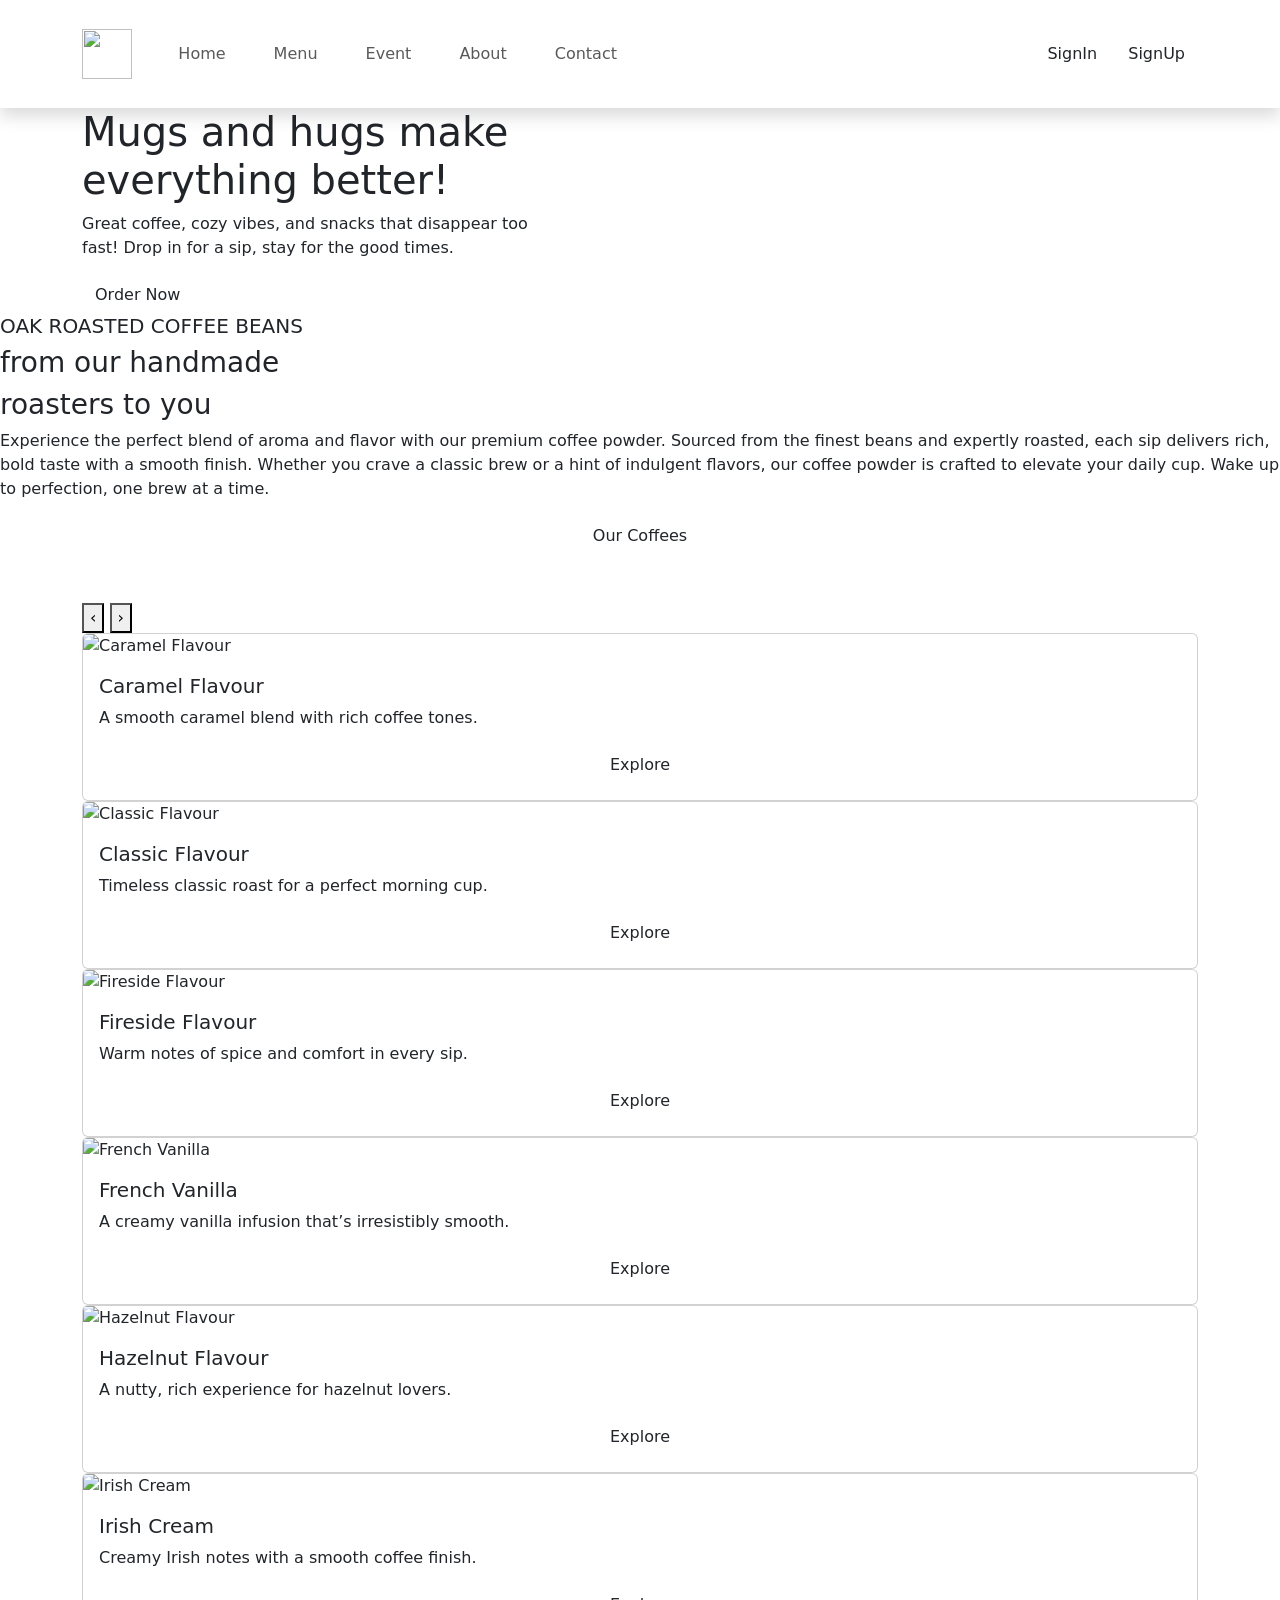
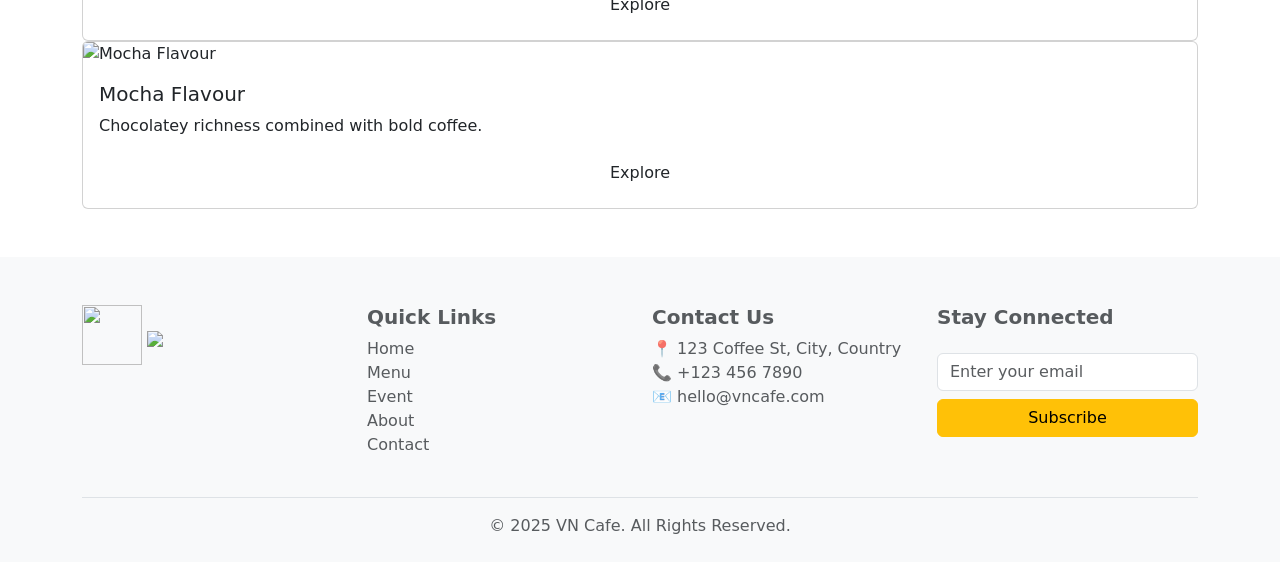
==== src/main/webapp/vncafe/pages/index.html @ fcb5ae5e "The initial src for vncafe has been added." ====
<!DOCTYPE html>
<html lang="en">

<head>
  <meta charset="utf-8" />
  <meta name="viewport" content="width=device-width, initial-scale=1" />
  <title>Welcome to VN Cafe</title>
  <link rel="icon" type="image/x-icon" href="/vncafe/vncafe/favicon_io/favicon.ico">
  <link rel="stylesheet" href="/vncafe/vncafe/pages/style.css" />
  <link rel="stylesheet" href="https://cdnjs.cloudflare.com/ajax/libs/aos/2.3.4/aos.css" />
  <link href="https://fonts.googleapis.com/css2?family=Gluten:wght@700&display=swap" rel="stylesheet" />
  <link href="https://cdn.jsdelivr.net/npm/bootstrap@5.3.3/dist/css/bootstrap.min.css" rel="stylesheet"
    integrity="sha384-QWTKZyjpPEjISv5WaRU9OFeRpok6YctnYmDr5pNlyT2bRjXh0JMhjY6hW+ALEwIH" crossorigin="anonymous" />
</head>

<body>
  <header class="header sticky-top">
    <!-- Nav Bar section -->
    <nav class="navbar navbar-expand-lg bg-white shadow sticky-top py-4">
      <div class="container">
        <a class="navbar-brand" href="#">
          <img class="svglogo align-items-center" src="/vncafe/vncafe/assets/img/Vn cafe big.png" height="50" width="50" />
          <img class="svglogo" src="/vncafe/vncafe/assets/VNcafe1.svg" alt="" />
        </a>
        <button class="navbar-toggler" type="button" data-bs-toggle="collapse" data-bs-target="#navbarNav"
          aria-controls="navbarNav" aria-expanded="false" aria-label="Toggle navigation">
          <span class="navbar-toggler-icon"></span>
        </button>
        <div class="collapse navbar-collapse d-flex justify-content-md-between" id="navbarNav">
          <ul class="navbar-nav ">
            <li class="nav-item">
              <a class="nav-link mx-3" href="/vncafe/vncafe/pages/index.html">Home</a>
            </li>
            <li class="nav-item">
              <a class="nav-link mx-3"  href="/vncafe/vncafe/pages/menu.html">Menu</a> <!--menu.html -->
            </li>
            <li class="nav-item">
              <a class="nav-link mx-3"  href="/vncafe/vncafe/pages/events.html">Event</a> <!--event.html -->
            </li>
            <li class="nav-item">
              <a class="nav-link mx-3"  href="/vncafe/vncafe/pages/about.html">About</a> <!--about.html -->
            </li>
            <li class="nav-item">
              <a class="nav-link mx-3"  href="/vncafe/vncafe/pages/contact.html">Contact</a> <!--contact.html -->
            </li>
          </ul>
          <!--          <div class="navProfile w-100" style="display: block; position: relative;">-->
<!--            <button id="profileToggle" class="btn btn-light">-->
<!--              <img src="/vncafe/vncafe/assets/person-circle.svg" width="40" height="40" class="rounded-circle" alt="Profile">-->
<!--            </button>-->
<!--            <div id="profileCard" style="display: none; position: absolute; top: 100%; right: 0; background: white; border: 1px solid #ddd; padding: 10px; border-radius: 8px; z-index: 1000;"></div>-->
<!--          </div>-->

              <div class='navProfile d-none' id="navProfileBtn">
                  <img role="button" tabindex="0" src="/vncafe/vncafe/assets/person-circle.svg" alt="Person" />

              </div>
              <div class="signDiv d-block" id="signDivBtn">
                <a href="/vncafe/vncafe/pages/profile_accounts.html" class="btn navbar-btn signBtn" ><span>SignIn</span></a>
                <a href="/vncafe/vncafe/pages/profile_accounts.html" class="btn btn-brand signBtn" ><span>SignUp</span></a>
              </div>
        </div>
      </div>
    </nav>
  </header>
  <main class="main">
    <!-- Hero Section -->
    <section id="hero" class="hero d-flex justify-content-center align-items-center">
      <div class="container">
        <div class="row gy-4 justify-content-center justify-content-lg-between">
          <div class="col-lg-5 order-2 order-lg-1 d-flex flex-column justify-content-center">
            <h1 data-aos="fade-right" data-aos-delay="200" class="heroh1">
              Mugs and hugs make <br />
              everything better!
            </h1>
            <p data-aos="fade-up" data-aos-delay="100" class="herop">
              Great coffee, cozy vibes, and snacks that disappear too fast! Drop
              in for a sip, stay for the good times.
            </p>
            <div class="d-flex" data-aos="fade-up" data-aos-delay="200">
              <a href="#orderNow" class="btn orderBtn allBtn" ><span>Order Now</span></a>
            </div>
          </div>
          <div class="col-lg-6 order-1 order-lg-2 hero-img" data-aos="zoom-in" data-aos-delay="100">
            <img src="/vncafe/vncafe/assets/img/heropage.png" class="img-fluid heroimg" alt="" />
        </div>
        </div>
      </div>
    </section>
    <!-- carousel -->
    <section>
      <div>
        <h5 class="sec2h5">OAK ROASTED COFFEE BEANS</h5>
        <div>
          <h3 class="sec2h3">from our handmade</h3>
          <h3 class="sec2h3">roasters to you</h3>
        </div>

        <p class=" sec2p">Experience the perfect blend of aroma and flavor with our premium coffee powder.
          Sourced
          from the finest beans and expertly roasted, each sip delivers rich, bold taste with a smooth finish. Whether
          you crave a classic brew or a hint of indulgent flavors, our coffee powder is crafted to elevate your daily
          cup. Wake up to perfection, one brew at a time.</p>
        <button class="btn allBtn d-block mx-auto">Our Coffees</button>
      </div>
      <div class="container py-5">

        <div class="carousel-wrapper">
          <button class="arrow-btn arrow-left" id="prevBtn">‹</button>
          <button class="arrow-btn arrow-right" id="nextBtn">›</button>

          <div class="carousel-track" id="carouselTrack">
            <!-- Carousel-card -->
            <div class="carousel-card">
              <div class="card">
                <img src="/vncafe/vncafe/assets/img/gallery/coffee_powder/caramel flovur.png"
                  class="object-fit-cover w-100 h-100 card-img-top img-fluid" alt="Caramel Flavour">
                <div class="card-body">
                  <h5 class="card-title">Caramel Flavour</h5>
                  <p class="card-text">A smooth caramel blend with rich coffee tones.</p>
                  <a href="/vncafe/vncafe/pages/menu.html#ownProduct" class="btn allBtn d-block mx-auto">Explore</a>
                </div>
              </div>
            </div>

            <div class="carousel-card">
              <div class="card">
                <img src="/vncafe/vncafe/assets/img/gallery/coffee_powder/Classic flovur.png"
                  class="object-fit-cover w-100 h-100 card-img-top img-fluid" alt="Classic Flavour">
                <div class="card-body">
                  <h5 class="card-title">Classic Flavour</h5>
                  <p class="card-text">Timeless classic roast for a perfect morning cup.</p>
                  <a href="/vncafe/vncafe/pages/menu.html#ownProduct" class="btn allBtn d-block mx-auto">Explore</a>
                </div>
              </div>
            </div>

            <div class="carousel-card">
              <div class="card">
                <img src="/vncafe/vncafe/assets/img/gallery/coffee_powder/fireside flovur.png"
                  class="object-fit-cover w-100 h-100 card-img-top img-fluid " alt="Fireside Flavour">
                <div class="card-body">
                  <h5 class="card-title">Fireside Flavour</h5>
                  <p class="card-text">Warm notes of spice and comfort in every sip.</p>
                  <a href="/vncafe/vncafe/pages/menu.html#ownProduct" class="btn allBtn d-block mx-auto">Explore</a>
                </div>
              </div>
            </div>

            <div class="carousel-card">
              <div class="card">
                <img src="/vncafe/vncafe/assets/img/gallery/coffee_powder/franch vanilla flovur.png"
                  class="object-fit-cover w-100 h-100 card-img-top img-fluid" alt="French Vanilla">
                <div class="card-body">
                  <h5 class="card-title">French Vanilla</h5>
                  <p class="card-text">A creamy vanilla infusion that’s irresistibly smooth.</p>
                  <a href="/vncafe/vncafe/pages/menu.html#ownProduct" class="btn allBtn d-block mx-auto">Explore</a>
                </div>
              </div>
            </div>

            <div class="carousel-card">
              <div class="card">
                <img src="/vncafe/vncafe/assets/img/gallery/coffee_powder/Hazenut flovur.png"
                  class="object-fit-cover w-100 h-100 card-img-top img-fluid" alt="Hazelnut Flavour">
                <div class="card-body">
                  <h5 class="card-title">Hazelnut Flavour</h5>
                  <p class="card-text">A nutty, rich experience for hazelnut lovers.</p>
                  <a href="/vncafe/vncafe/pages/menu.html#ownProduct" class="btn allBtn d-block mx-auto">Explore</a>
                </div>
              </div>
            </div>

            <div class="carousel-card">
              <div class="card">
                <img src="/vncafe/vncafe/assets/img/gallery/coffee_powder/irish cream flovur.png"
                  class="object-fit-cover w-100 h-100 card-img-top img-fluid" alt="Irish Cream">
                <div class="card-body">
                  <h5 class="card-title">Irish Cream</h5>
                  <p class="card-text">Creamy Irish notes with a smooth coffee finish.</p>
                  <a href="/vncafe/vncafe/pages/menu.html#ownProduct" class="btn allBtn d-block mx-auto">Explore</a>
                </div>
              </div>
            </div>

            <div class="carousel-card">
              <div class="card">
                <img src="/vncafe/vncafe/assets/img/gallery/coffee_powder/mocha flovur.png"
                  class="object-fit-cover w-100 h-100 card-img-top img-fluid" alt="Mocha Flavour">
                <div class="card-body">
                  <h5 class="card-title">Mocha Flavour</h5>
                  <p class="card-text">Chocolatey richness combined with bold coffee.</p>
                  <a href="/vncafe/vncafe/pages/menu.html#ownProduct" class="btn allBtn d-block mx-auto">Explore</a>
                </div>
              </div>
            </div>

          </div>
        </div>
      </div>
    </section>
  </main>
  <footer class="bg-light text-light pt-5 pb-4 ">
    <div class="container text-center text-md-start">
      <div class="row">

        <!-- Logo & About -->
        <div class="col-md-3">
          <a class="navbar-brand" href="#">
            <img class="svglogo" src="/vncafe/vncafe/assets/img/Vn cafe big.png" height="60" width="60" />
            <img class="svglogo pt-2" src="/vncafe/vncafe/assets/VNcafe1.svg" />
          </a>
          <!-- <p class="text-muted">Delivering perfectly roasted coffee with rich, authentic flavor.</p> -->
        </div>

        <!-- Quick Links -->
        <div class="col-md-3">
          <h5 class="fw-bold text-muted">Quick Links</h5>
          <ul class="list-unstyled text-muted">
            <li><a href="/vncafe/vncafe/pages/index.html" class="text-muted text-decoration-none">Home</a></li>
            <li><a href="/vncafe/vncafe/pages/menu.html" class="text-muted text-decoration-none">Menu</a></li>
            <li><a href="/vncafe/vncafe/pages/events.html" class="text-muted text-decoration-none">Event</a></li>
            <li><a href="/vncafe/vncafe/pages/about.html" class="text-muted text-decoration-none">About</a></li>
            <li><a href="/vncafe/vncafe/pages/contact.html" class="text-muted text-decoration-none">Contact</a></li>
          </ul>
        </div>

        <!-- Contact Info -->
        <div class="col-md-3">
          <h5 class="fw-bold text-muted">Contact Us</h5>
          <p class="text-muted">
            📍 123 Coffee St, City, Country <br>
            📞 +123 456 7890 <br>
            📧 hello@vncafe.com
          </p>
        </div>

        <!-- Newsletter & Social Media -->
        <div class="col-md-3">
          <h5 class="fw-bold text-muted">Stay Connected</h5>
          <div class="d-flex gap-3 mb-3">
            <a href="#" class="text-muted fs-5"><i class="bi bi-facebook"></i></a>
            <a href="#" class="text-muted fs-5"><i class="bi bi-instagram"></i></a>
            <a href="#" class="text-muted fs-5"><i class="bi bi-twitter"></i></a>
          </div>
          <form>
            <input type="email" class="form-control mb-2" placeholder="Enter your email">
            <button class="btn btn-warning w-100">Subscribe</button>
          </form>
        </div>

      </div>

      <!-- Copyright -->
      <div class="text-center text-muted mt-4 border-top pt-3">
        &copy; 2025 VN Cafe. All Rights Reserved.
      </div>
    </div>
  </footer>
  <script>
    document.addEventListener("DOMContentLoaded", () => {
  
});
  </script>

  <script src="https://cdnjs.cloudflare.com/ajax/libs/aos/2.3.4/aos.js"></script>
  <script src="/vncafe/vncafe/pages/main.js"></script>
  <script src="https://cdn.jsdelivr.net/npm/bootstrap@5.3.3/dist/js/bootstrap.bundle.min.js"
    integrity="sha384-YvpcrYf0tY3lHB60NNkmXc5s9fDVZLESaAA55NDzOxhy9GkcIdslK1eN7N6jIeHz"
    crossorigin="anonymous"></script>

<!--  <script>-->
<!--    window.onload = function() {-->
<!--      const hash = window.location.hash;-->
<!--      if (hash === "#ownProduct") {-->
<!--        const tabTrigger = document.querySelector('button[data-bs-target="' + hash + '"]');-->
<!--        if (tabTrigger) {-->
<!--          var tab = new bootstrap.Tab(tabTrigger);-->
<!--          tab.show();-->
<!--        }-->
<!--      }-->
<!--    };-->
<!--  </script>-->
</body>

</html>
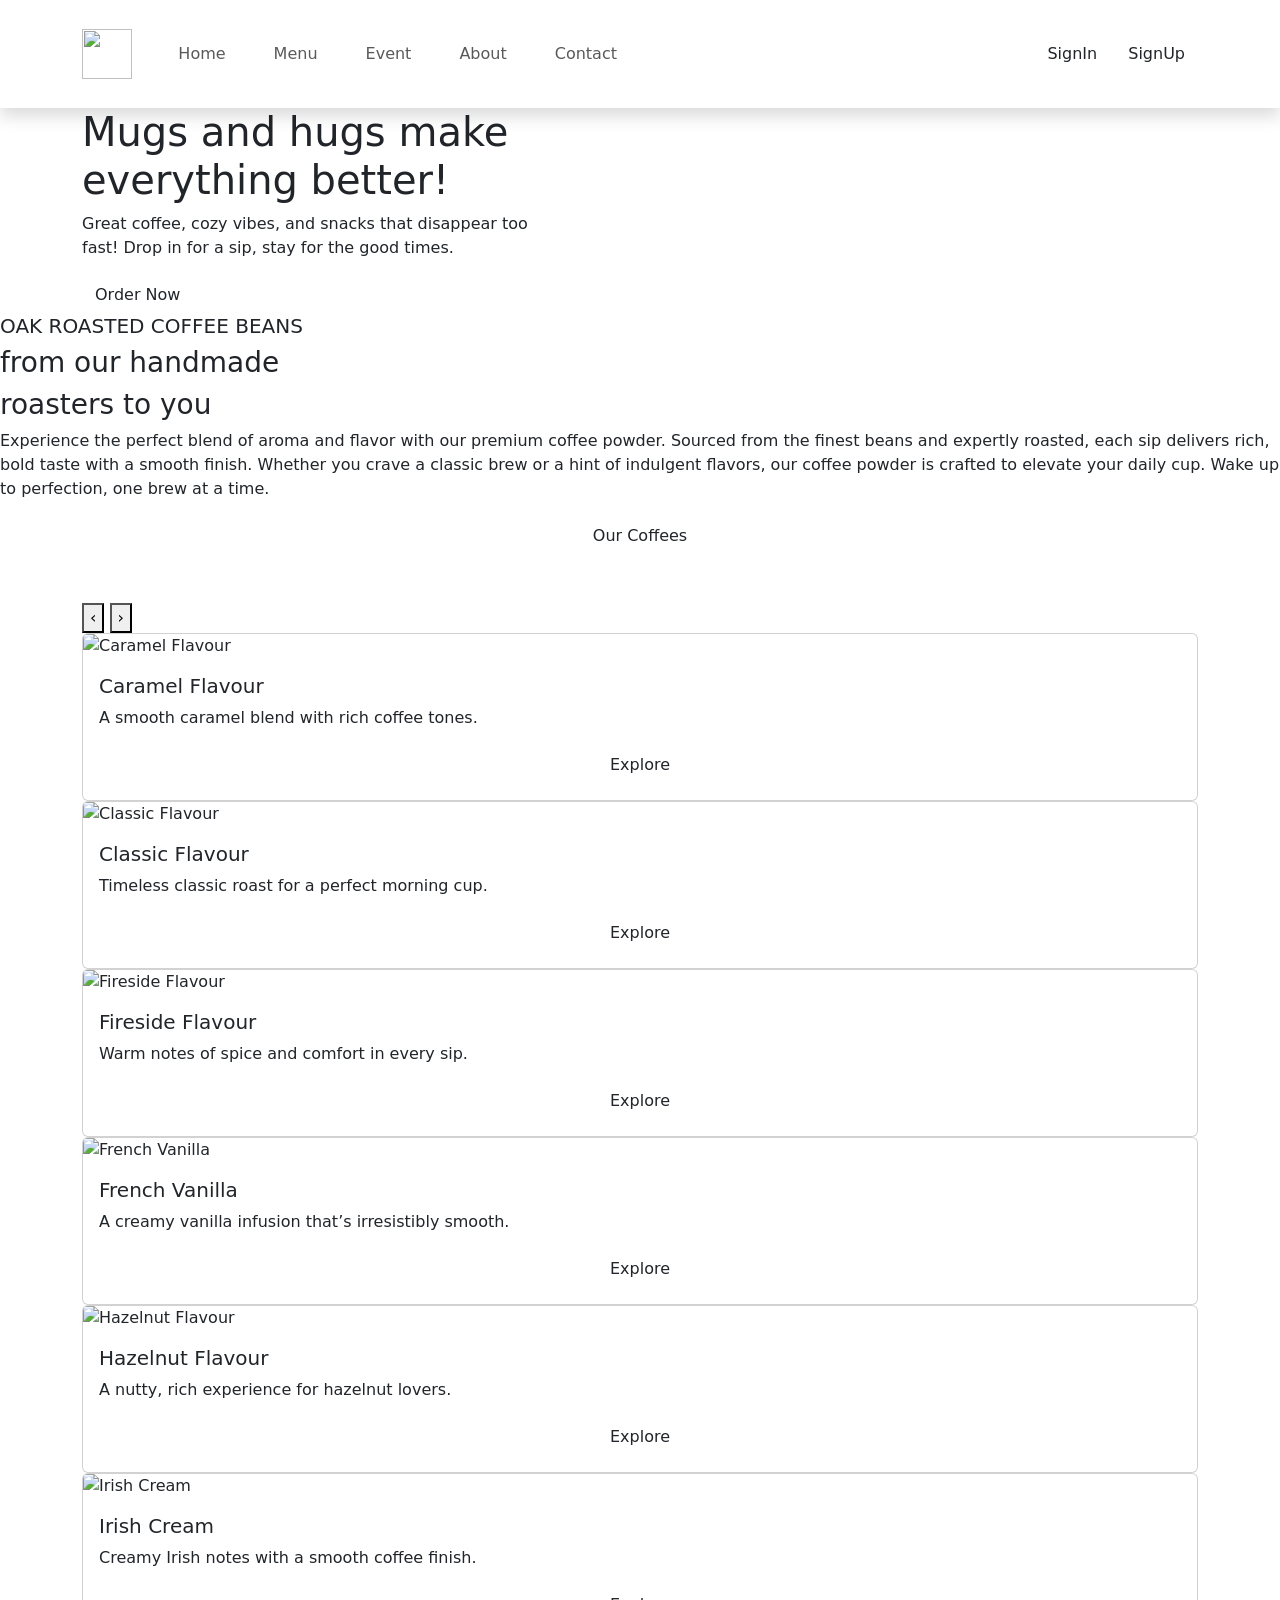
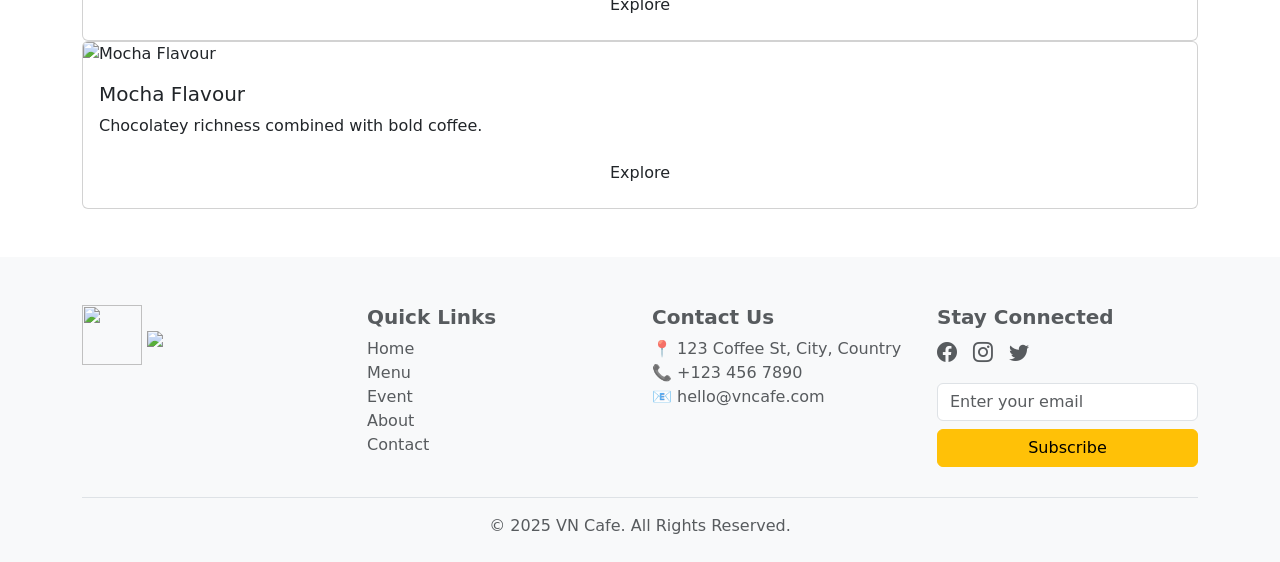
==== commit bd523f1d: "card,paymentpage implementation has been added...." ====
--- a/src/main/webapp/vncafe/pages/index.html
+++ b/src/main/webapp/vncafe/pages/index.html
@@ -11,6 +11,7 @@
   <link href="https://fonts.googleapis.com/css2?family=Gluten:wght@700&display=swap" rel="stylesheet" />
   <link href="https://cdn.jsdelivr.net/npm/bootstrap@5.3.3/dist/css/bootstrap.min.css" rel="stylesheet"
     integrity="sha384-QWTKZyjpPEjISv5WaRU9OFeRpok6YctnYmDr5pNlyT2bRjXh0JMhjY6hW+ALEwIH" crossorigin="anonymous" />
+    
 </head>
 
 <body>
@@ -77,7 +78,7 @@
               Great coffee, cozy vibes, and snacks that disappear too fast! Drop
               in for a sip, stay for the good times.
             </p>
-            <div class="d-flex" data-aos="fade-up" data-aos-delay="200">
+            <div class="d-flex" data-aos="fade-up">
               <a href="#orderNow" class="btn orderBtn allBtn" ><span>Order Now</span></a>
             </div>
           </div>
@@ -90,22 +91,22 @@
     <!-- carousel -->
     <section>
       <div>
-        <h5 class="sec2h5">OAK ROASTED COFFEE BEANS</h5>
+        <h5 class="sec2h5" data-aos="fade-up-right">OAK ROASTED COFFEE BEANS</h5>
         <div>
-          <h3 class="sec2h3">from our handmade</h3>
-          <h3 class="sec2h3">roasters to you</h3>
-        </div>
-
-        <p class=" sec2p">Experience the perfect blend of aroma and flavor with our premium coffee powder.
+          <h3 class="sec2h3" data-aos="fade-up-right">from our handmade</h3>
+          <h3 class="sec2h3" data-aos="fade-up-right">roasters to you</h3>
+        </div>
+
+        <p class="sec2p" data-aos="fade-up-right">Experience the perfect blend of aroma and flavor with our premium coffee powder.
           Sourced
           from the finest beans and expertly roasted, each sip delivers rich, bold taste with a smooth finish. Whether
           you crave a classic brew or a hint of indulgent flavors, our coffee powder is crafted to elevate your daily
           cup. Wake up to perfection, one brew at a time.</p>
-        <button class="btn allBtn d-block mx-auto">Our Coffees</button>
+        <button class="btn allBtn d-block mx-auto" data-aos="fade-right" data-aos-duration="1500">Our Coffees</button>
       </div>
       <div class="container py-5">
 
-        <div class="carousel-wrapper">
+        <div class="carousel-wrapper" data-aos="zoom-in" data-aos-duration="1500">
           <button class="arrow-btn arrow-left" id="prevBtn">‹</button>
           <button class="arrow-btn arrow-right" id="nextBtn">›</button>
 
@@ -257,17 +258,16 @@
       </div>
     </div>
   </footer>
-  <script>
-    document.addEventListener("DOMContentLoaded", () => {
-  
-});
-  </script>
 
   <script src="https://cdnjs.cloudflare.com/ajax/libs/aos/2.3.4/aos.js"></script>
   <script src="/vncafe/vncafe/pages/main.js"></script>
   <script src="https://cdn.jsdelivr.net/npm/bootstrap@5.3.3/dist/js/bootstrap.bundle.min.js"
     integrity="sha384-YvpcrYf0tY3lHB60NNkmXc5s9fDVZLESaAA55NDzOxhy9GkcIdslK1eN7N6jIeHz"
     crossorigin="anonymous"></script>
+
+
+    <link rel="stylesheet" href="https://cdn.jsdelivr.net/npm/bootstrap-icons@1.10.5/font/bootstrap-icons.css">
+
 
 <!--  <script>-->
 <!--    window.onload = function() {-->
